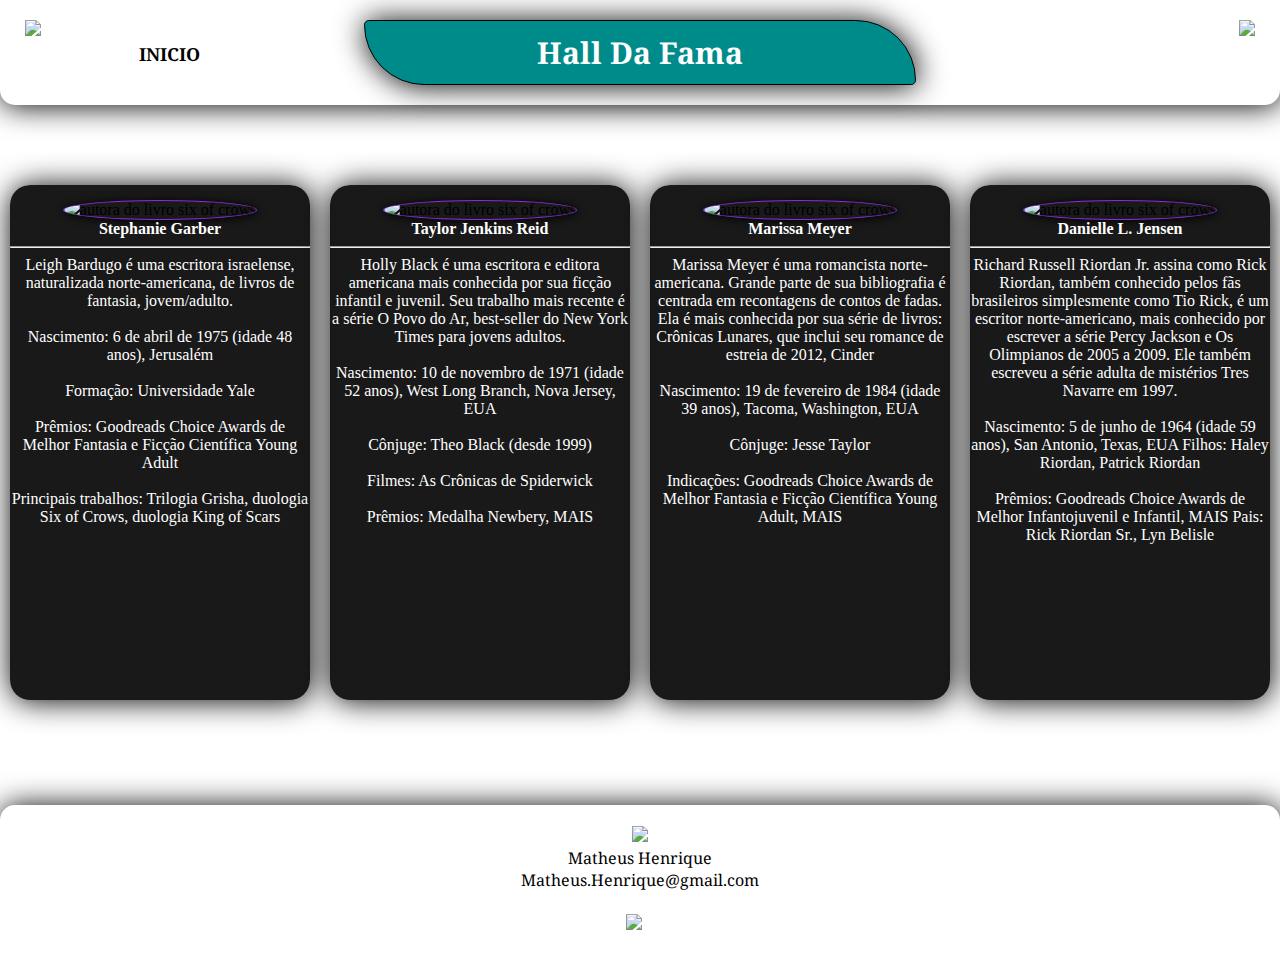
==== autores.html @ 155b4073 "Add files via upload" ====
<!DOCTYPE html>
<html lang="PT-BR">
<head>
    <meta charset="UTF-8">
    <meta name="viewport" content="width=device-width, initial-scale=1.0">
    <link rel="shortcut icon" href="icones/pilha-de-livros.png" type="image/x-icon">
    <link rel="stylesheet" type="text/css" href="css/autores.css">
    <title>Autores-Library Online</title>
</head>
<body>  
    <header>
        <div id="menu">
            <ul>
                <li class="menu-autores livrosInicio"><a href="index.html">Inicio</a></li>
            </ul>
        </div>
        <div id="inicio">
            
            <a href="index.html"><img id="logo1" src="icones/lendo-um-livro.png"></a>
            <h1>Hall Da Fama</h1>
            <a href="index.html"><img id="logo2" src="icones/lendo-um-livro.png"></a>
        </div>
    </header>    

        <div id="corpo">
            <div id="fundo-preto">
                 <img src="autores/licensed-image.jpg" alt="autora do livro six of crows" width="150px" height="150px">
                 <h4>Stephanie Garber</h4>
                 <hr>
                 <p style="color: white;">
                    Leigh Bardugo é uma escritora israelense, naturalizada norte-americana, de livros de fantasia, jovem/adulto.<br><br>
                    Nascimento: 6 de abril de 1975 (idade 48 anos), Jerusalém<br><br>
                    Formação: Universidade Yale<br><br>
                    Prêmios: Goodreads Choice Awards de Melhor Fantasia e Ficção Científica Young Adult<br><br>
                    Principais trabalhos: Trilogia Grisha, duologia Six of Crows, duologia King of Scars
                 </p>
            </div>
            <div id="fundo-preto">
                <img src="autores/Holly-Black.jpg" alt="autora do livro six of crows" width="150px" height="150px">
                <h4>Taylor Jenkins Reid</h4>
                <hr>
                <p style="color: white;">
                    Holly Black é uma escritora e editora americana mais conhecida por sua ficção infantil e juvenil. Seu trabalho mais recente é a série O Povo do Ar, best-seller do New York Times para jovens adultos.<br><br>
                    Nascimento: 10 de novembro de 1971 (idade 52 anos), West Long Branch, Nova Jersey, EUA<br><br>
                    Cônjuge: Theo Black (desde 1999)<br><br>
                    Filmes: As Crônicas de Spiderwick<br><br>
                    Prêmios: Medalha Newbery, MAIS
                </p>
           </div>
           <div id="fundo-preto">
            <img src="autores/Marissa-Meyer.jpg" alt="autora do livro six of crows" width="150px" height="150px">
            <h4>Marissa Meyer </h4>
            <hr>
            <p>
                Marissa Meyer é uma romancista norte-americana. Grande parte de sua bibliografia é centrada em recontagens de contos de fadas. Ela é mais conhecida por sua série de livros: Crônicas Lunares, que inclui seu romance de estreia de 2012, Cinder <br><br>
                Nascimento: 19 de fevereiro de 1984 (idade 39 anos), Tacoma, Washington, EUA<br><br>
                Cônjuge: Jesse Taylor<br><br>
                Indicações: Goodreads Choice Awards de Melhor Fantasia e Ficção Científica Young Adult, MAIS
            </p>
       </div>
       <div id="fundo-preto">
        <img src="autores/Rick-Riordan.jpg" alt="autora do livro six of crows" width="150px" height="150px">
            <h4>Danielle L. Jensen</h4>
        <hr>
        <p style="color: white;">
            Richard Russell Riordan Jr. assina como Rick Riordan, também conhecido pelos fãs brasileiros simplesmente como Tio Rick, é um escritor norte-americano, mais conhecido por escrever a série Percy Jackson e Os Olimpianos de 2005 a 2009. Ele também escreveu a série adulta de mistérios Tres Navarre em 1997.<br><br>
            Nascimento: 5 de junho de 1964 (idade 59 anos), San Antonio, Texas, EUA
            Filhos: Haley Riordan, Patrick Riordan<br><br>
            Prêmios: Goodreads Choice Awards de Melhor Infantojuvenil e Infantil, MAIS
            Pais: Rick Riordan Sr., Lyn Belisle
        </p>
   </div>
        </div>
        <footer>
            <img src="img/ler.png"><br>
            Matheus Henrique<br>
            Matheus.Henrique@gmail.com <br><br>
            <img src="icones/instagram.png">
            <img src="icones/discord.png" alt="">
            <img src="icones/facebook.png" alt="">
            <img src="icones/twitter.png" alt="">
        </footer>
</body>
</html>
---- css/autores.css ----
@import url('https://fonts.googleapis.com/css2?family=Noto+Serif:wght@700&display=swap');

body{
    margin: 0px;
}
header{
    box-shadow: 1px 1px 30px black;
    border-radius: 0px 0px 15px 15px;
    background-color: white;
}
#inicio{
    display: flex;
    justify-content: center;
    text-align: center;
}
header h1{
    background-color: #008B8B;
    color: white;
    font-size: 30px;
    width: 550px;   
    padding: 11px 0px 11px 0px;
    border-radius: 12px 150px 12px 150px;
    border: 1px solid black;
    box-shadow: 1px 1px 30px black;
    font-family: 'Noto Serif', serif;
}
#logo1{
    position: absolute;
        top: 20px; 
        right: 25px;
    height: 60px;
}
#logo2{
    position: absolute;
        top: 20px; 
        left: 25px;
    height: 60px;
}
#menu{
    background-color: #008B8B;
    color: black;
    float: left;
    position: relative;
        top: 65px;
        left: 250px;
    width: 0px;
}
ul{
    list-style: none;
    display: flex;
    margin-right: 100px;
    font-family: 'Noto Serif', serif;
    font-size: 18px;
}
li a{
    text-decoration: none;
    font-weight: bold;
    text-transform: uppercase;
    color: black;
}
a:hover{
    color: blue;
}
.menu-autores{
    position: absolute;
        right: 50px;
        bottom: 35px;

}
.menu-livros{
    position: absolute;
        left: 980px;
        bottom: 35px;

}
#corpo{
    width: 100%;
    display: flex;
    flex-wrap: wrap;
    justify-content: center;
}

#fundo-preto{
    background-color: rgb(0, 0, 0, 0.9 );
    width: 300px;
    height: 515px;
    display: block;
    justify-content: center;
    text-align: center;
    margin: 80px 10px 80px 10px;
    border-radius: 20px;
    box-shadow: 1px 1px 30px black;

}
#fundo-preto img{
    border-radius: 50%;
    margin-top: 15px;
    border: 1px solid blueviolet;
    box-shadow: 1px 1px 10px black;

}
h4{
    margin-top: 0px;
    margin-bottom: 0px;
    color: white;
}
p{
    margin-top: 0px;
    color: white;
}

.livrosInicio{
    transition: 0.5;
}
.livrosInicio:hover{
    transform: scale(1.1);
}
footer{
    text-align: center;
    font-family: 'Noto Serif', serif;
    padding: 20px 50px 20px 50px;
    margin-top: 25px;
    box-shadow: 1px 1px 30px black;
    border-radius: 15px 15px 0px 0px;
    background-color: white;
}
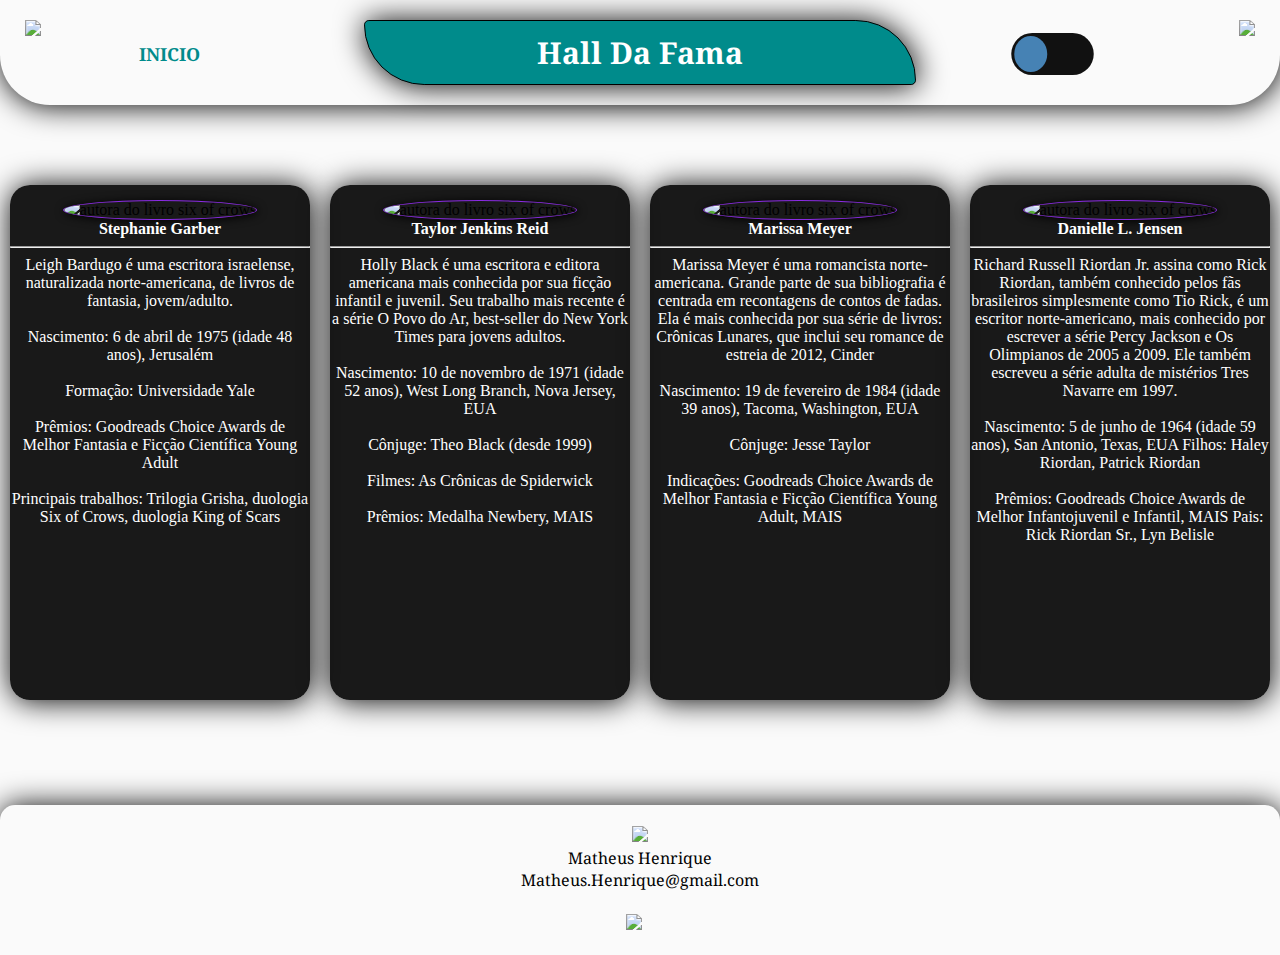
==== commit 030a5e4e: "Add files via upload" ====
--- a/autores.html
+++ b/autores.html
@@ -18,6 +18,16 @@
             
             <a href="index.html"><img id="logo1" src="icones/lendo-um-livro.png"></a>
             <h1>Hall Da Fama</h1>
+            <div>
+                <input type="checkbox" class="checkbox" id="chk">
+
+                <label id="click-element" class="label" for="chk">
+                    <i class="fas fa-moon"></i>
+                    <i class="fas fa-sun"></i>
+                    <div class="bola"></div>
+                </label>
+                <audio id="click-sound" src="som/clique-mouse.mp4"></audio>
+            </div>
             <a href="index.html"><img id="logo2" src="icones/lendo-um-livro.png"></a>
         </div>
     </header>    
@@ -80,5 +90,8 @@
             <img src="icones/facebook.png" alt="">
             <img src="icones/twitter.png" alt="">
         </footer>
+
+        <script src="script.js"></script>
+        <script src="https://kit.fontawesome.com/998c60ef77.js" crossorigin="anonymous"></script>
 </body>
 </html>--- a/css/autores.css
+++ b/css/autores.css
@@ -1,12 +1,21 @@
 @import url('https://fonts.googleapis.com/css2?family=Noto+Serif:wght@700&display=swap');
 
-body{
-    margin: 0px;
+body {
+    background-color: #fafafa;
+    color: black;
+
+    height: 100vh;
+    margin: 0;
+    transition: background-color 0.2s linear;
+
+}
+body.dark{
+    background: #232c35;
+    color: white;
 }
 header{
     box-shadow: 1px 1px 30px black;
-    border-radius: 0px 0px 15px 15px;
-    background-color: white;
+    border-radius: 0px 0px 50px 50px;
 }
 #inicio{
     display: flex;
@@ -37,8 +46,6 @@
     height: 60px;
 }
 #menu{
-    background-color: #008B8B;
-    color: black;
     float: left;
     position: relative;
         top: 65px;
@@ -56,10 +63,10 @@
     text-decoration: none;
     font-weight: bold;
     text-transform: uppercase;
-    color: black;
+    color: #008B8B;
 }
 a:hover{
-    color: blue;
+    color: #4682B4;
 }
 .menu-autores{
     position: absolute;
@@ -122,5 +129,63 @@
     margin-top: 25px;
     box-shadow: 1px 1px 30px black;
     border-radius: 15px 15px 0px 0px;
-    background-color: white;
+}
+
+::-webkit-scrollbar{
+    width: 8px;
+}
+::-webkit-scrollbar-thumb{
+    background-color: #008B8B;
+    border-radius: 30px;
+}
+
+/* dark-mode */
+
+.checkbox{
+    opacity: 0;
+    position: absolute;
+}
+.label{
+    background-color: #111;
+    border-radius: 50px;
+    cursor: pointer;
+
+    display: flex;
+    align-items: center;
+    justify-content: space-between;
+
+    padding: 5px;
+    position: absolute;
+        top: 40px;
+        right: 200px;
+    height: 18px;
+    width: 45px;
+
+    transform: scale(1.5);
+}
+
+.label .bola{
+    background-color: #4682B4;
+    border-radius: 50%;
+    position: absolute;
+        top: 2px;
+        left: 2px;
+
+    height: 24px;
+    width: 22px;
+    
+    transform: translateX(0px);
+    transition: transform 0.2s linear;
+
+}
+
+.checkbox:checked + .label .bola {
+    transform: translateX(29px);
+}
+
+.fa-moon{
+    color: #f1c40f;
+}
+.fa-sun{
+    color: #f39c12;
 }